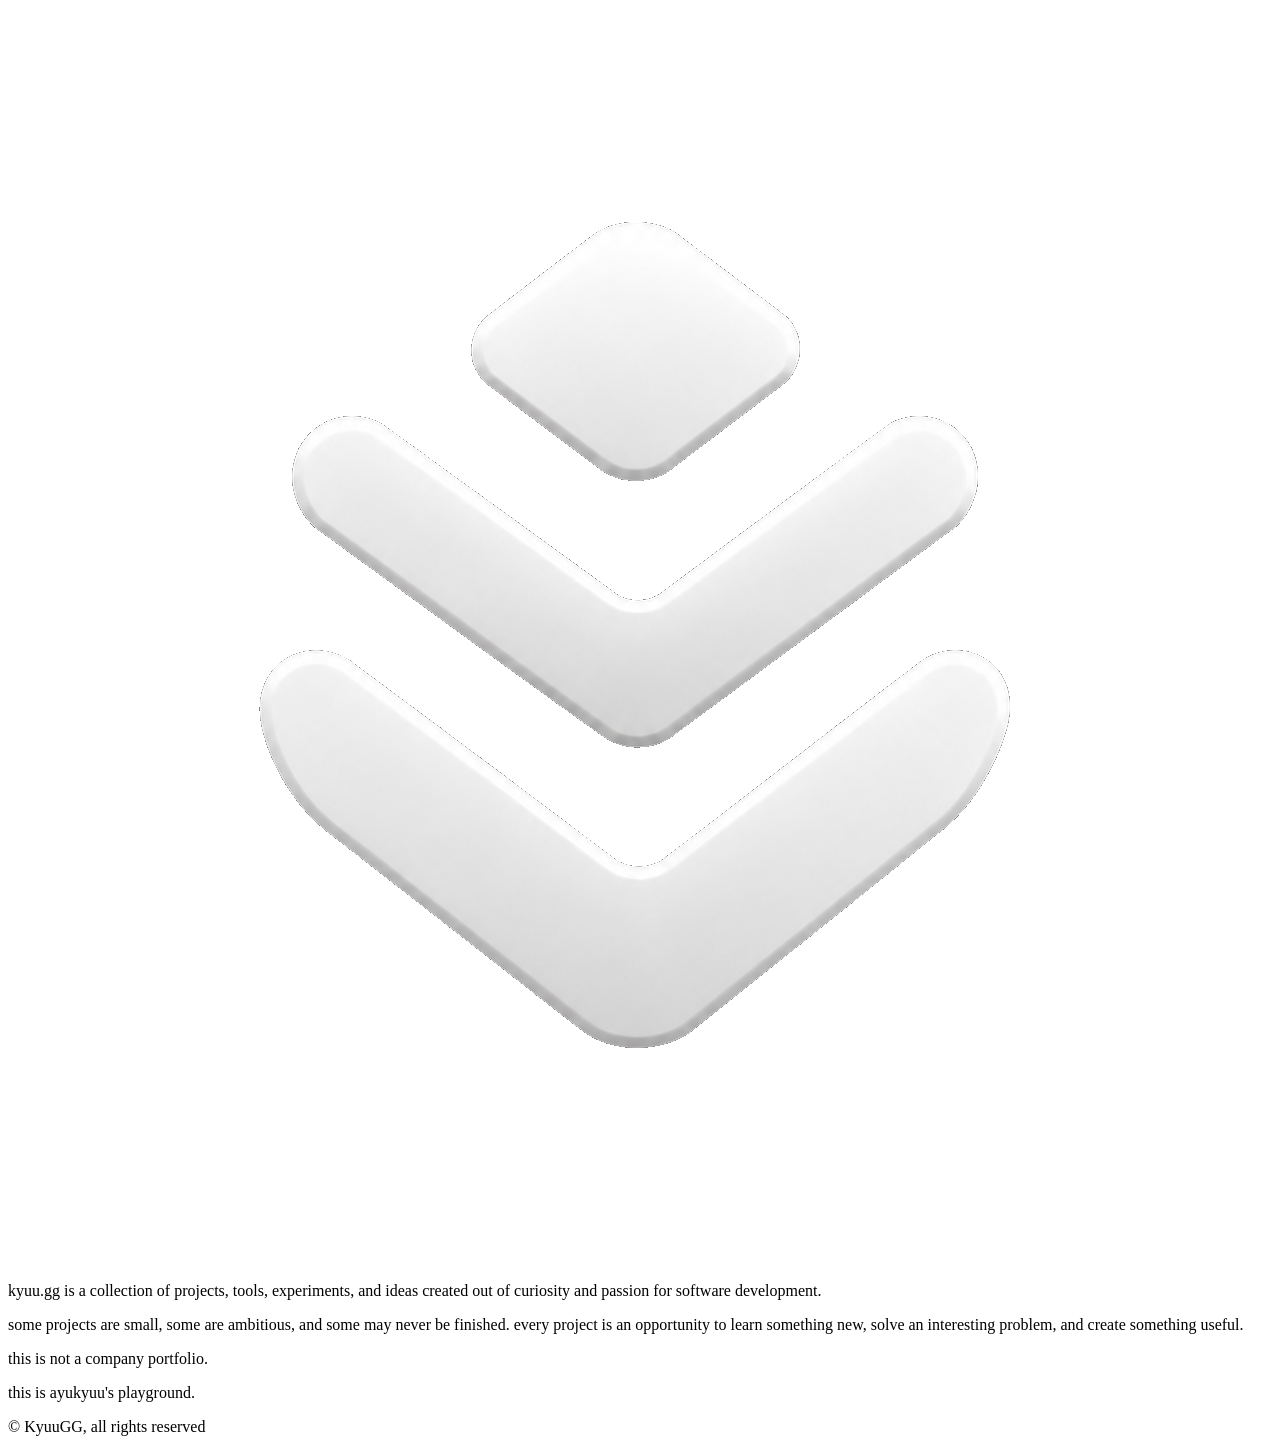
==== index.html @ 17409386 "initial website structure" ====
<!doctype html>
<html lang="en">
    <head>
        <meta charset="UTF-8" />
        <meta name="viewport" content="width=device-width, initial-scale=1.0" />
        <link rel="icon" href="./assets/logo.png" />
        <link rel="stylesheet" href="styles.css" />
        <link rel="preconnect" href="https://fonts.googleapis.com" />
        <link rel="preconnect" href="https://fonts.gstatic.com" crossorigin />
        <link
            href="https://fonts.googleapis.com/css2?family=Google+Sans+Code:ital,wght,MONO@0,300..800,1;1,300..800,1&display=swap"
            rel="stylesheet"
        />
        <title>kyuu.gg</title>
    </head>
    <body>
        <header>
            <img src="./assets/logo.png" alt="The kyuu.gg logo" />
        </header>
        <main>
            <p>
                kyuu.gg is a collection of projects, tools, experiments, and
                ideas created out of curiosity and passion for software
                development.
            </p>
            <p>
                some projects are small, some are ambitious, and some may never
                be finished. every project is an opportunity to learn something
                new, solve an interesting problem, and create something useful.
            </p>
            <p>this is not a company portfolio.</p>
            <p>this is ayukyuu's playground.</p>
        </main>
        <footer>
            <p>&copy; KyuuGG, all rights reserved</p>
        </footer>
    </body>
</html>
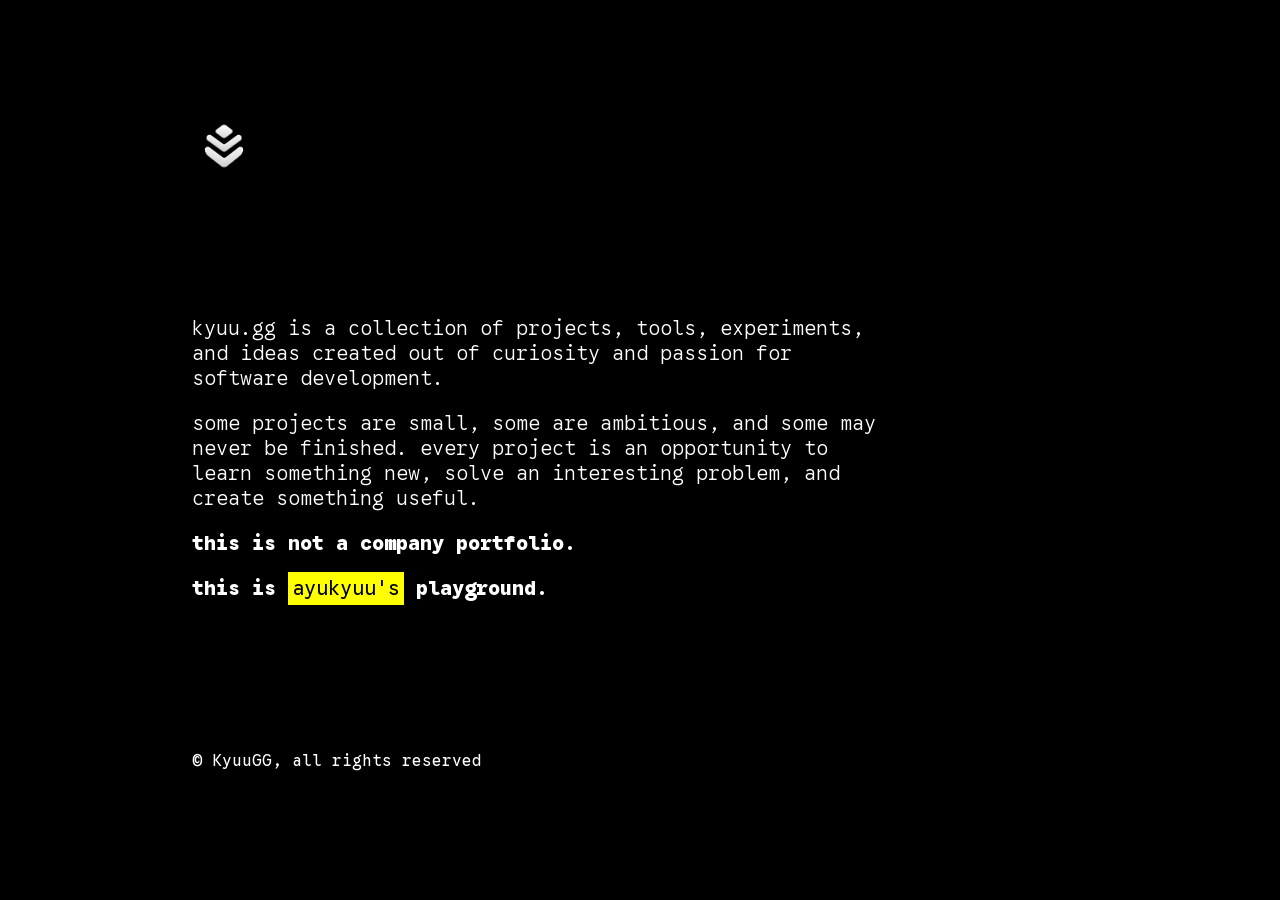
==== commit 4cdce3c5: "add font styling" ====
--- a/index.html
+++ b/index.html
@@ -14,25 +14,36 @@
         <title>kyuu.gg</title>
     </head>
     <body>
-        <header>
-            <img src="./assets/logo.png" alt="The kyuu.gg logo" />
-        </header>
-        <main>
-            <p>
-                kyuu.gg is a collection of projects, tools, experiments, and
-                ideas created out of curiosity and passion for software
-                development.
-            </p>
-            <p>
-                some projects are small, some are ambitious, and some may never
-                be finished. every project is an opportunity to learn something
-                new, solve an interesting problem, and create something useful.
-            </p>
-            <p>this is not a company portfolio.</p>
-            <p>this is ayukyuu's playground.</p>
-        </main>
-        <footer>
-            <p>&copy; KyuuGG, all rights reserved</p>
-        </footer>
+        <div id="main-container">
+            <header>
+                <img
+                    id="header-logo"
+                    src="./assets/logo.png"
+                    alt="The kyuu.gg logo"
+                />
+            </header>
+            <main>
+                <p class="light-font-paragraph">
+                    kyuu.gg is a collection of projects, tools, experiments, and
+                    ideas created out of curiosity and passion for software
+                    development.
+                </p>
+                <p class="light-font-paragraph">
+                    some projects are small, some are ambitious, and some may
+                    never be finished. every project is an opportunity to learn
+                    something new, solve an interesting problem, and create
+                    something useful.
+                </p>
+                <p class="heavy-font-paragraph">
+                    this is not a company portfolio.
+                </p>
+                <p class="heavy-font-paragraph">
+                    this is <mark>ayukyuu's</mark> playground.
+                </p>
+            </main>
+            <footer>
+                <p>&copy; KyuuGG, all rights reserved</p>
+            </footer>
+        </div>
     </body>
 </html>
--- a/styles.css
+++ b/styles.css
@@ -0,0 +1,37 @@
+body {
+    background: black;
+    color: white;
+    font-family: "Google Sans Code", sans-serif;
+    margin: 0;
+}
+
+#main-container {
+    width: min(1100px, 70%);
+    height: 100vh;
+    margin: 0 auto;
+    display: flex;
+    flex-direction: column;
+    justify-content: space-evenly;
+}
+
+#header-logo {
+    width: 64px;
+}
+
+.light-font-paragraph {
+    font-weight: 100;
+}
+
+.heavy-font-paragraph {
+    font-weight: 900;
+}
+
+main {
+    max-width: 700px;
+    font-size: clamp(16px, 2vw, 20px);
+}
+
+mark {
+    font-weight: 400;
+    padding: 4px;
+}
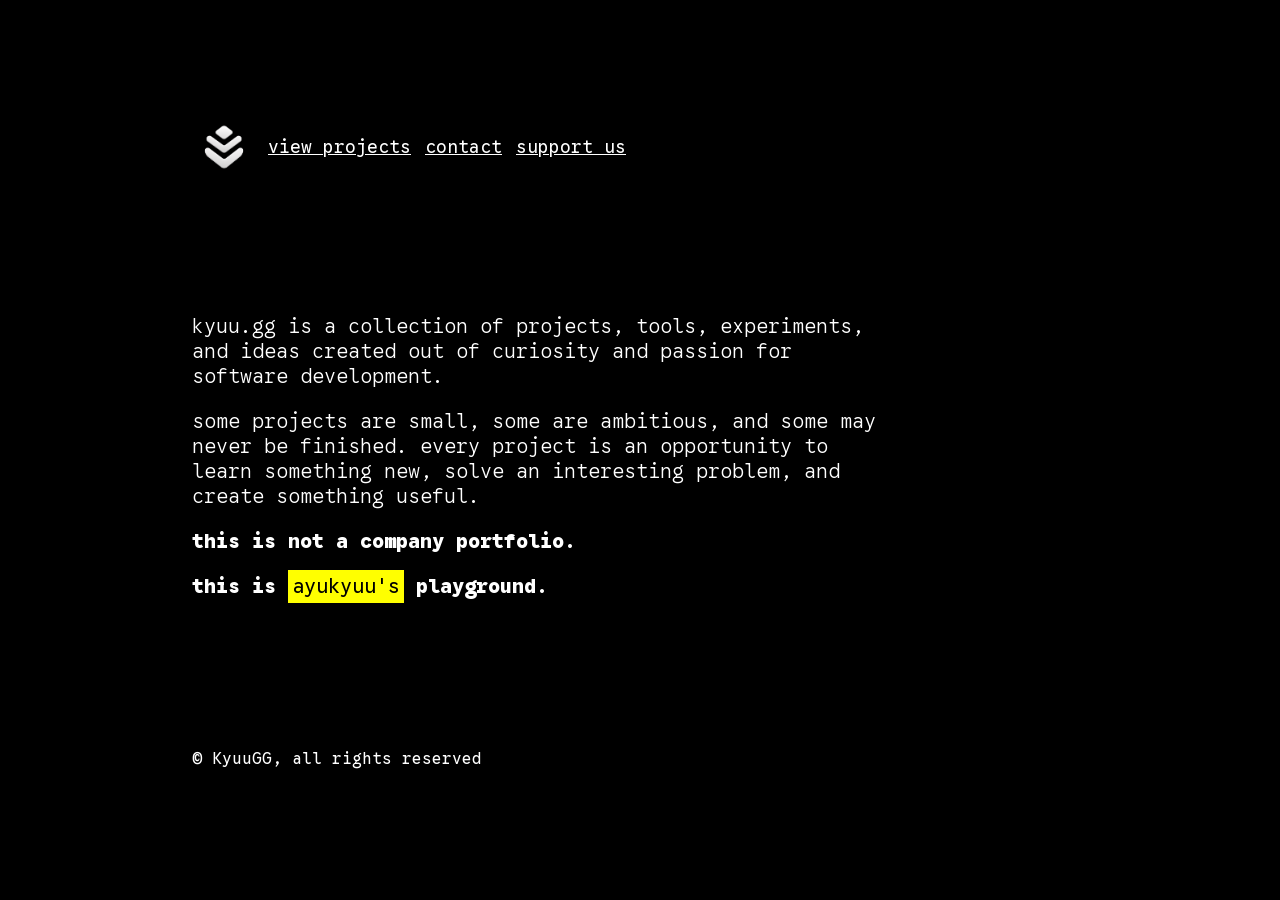
==== commit 11182a1d: "add extra heading elements" ====
--- a/index.html
+++ b/index.html
@@ -21,6 +21,9 @@
                     src="./assets/logo.png"
                     alt="The kyuu.gg logo"
                 />
+                <a href="asdf" class="header-font">view projects</a>
+                <a href="asdf" class="header-font">contact</a>
+                <a href="asdf" class="header-font">support us</a>
             </header>
             <main>
                 <p class="light-font-paragraph">
--- a/styles.css
+++ b/styles.css
@@ -18,12 +18,28 @@
     width: 64px;
 }
 
+.header-font {
+    margin-left: 10px;
+    color: white;
+    text-decoration: underline;
+    padding: 2px;
+    border-radius: 4px;
+}
+
 .light-font-paragraph {
     font-weight: 100;
 }
 
 .heavy-font-paragraph {
     font-weight: 900;
+}
+
+header {
+    display: flex;
+    align-items: center;
+    justify-content: start;
+    max-width: 700px;
+    font-size: clamp(12px, 2vw, 18px);
 }
 
 main {
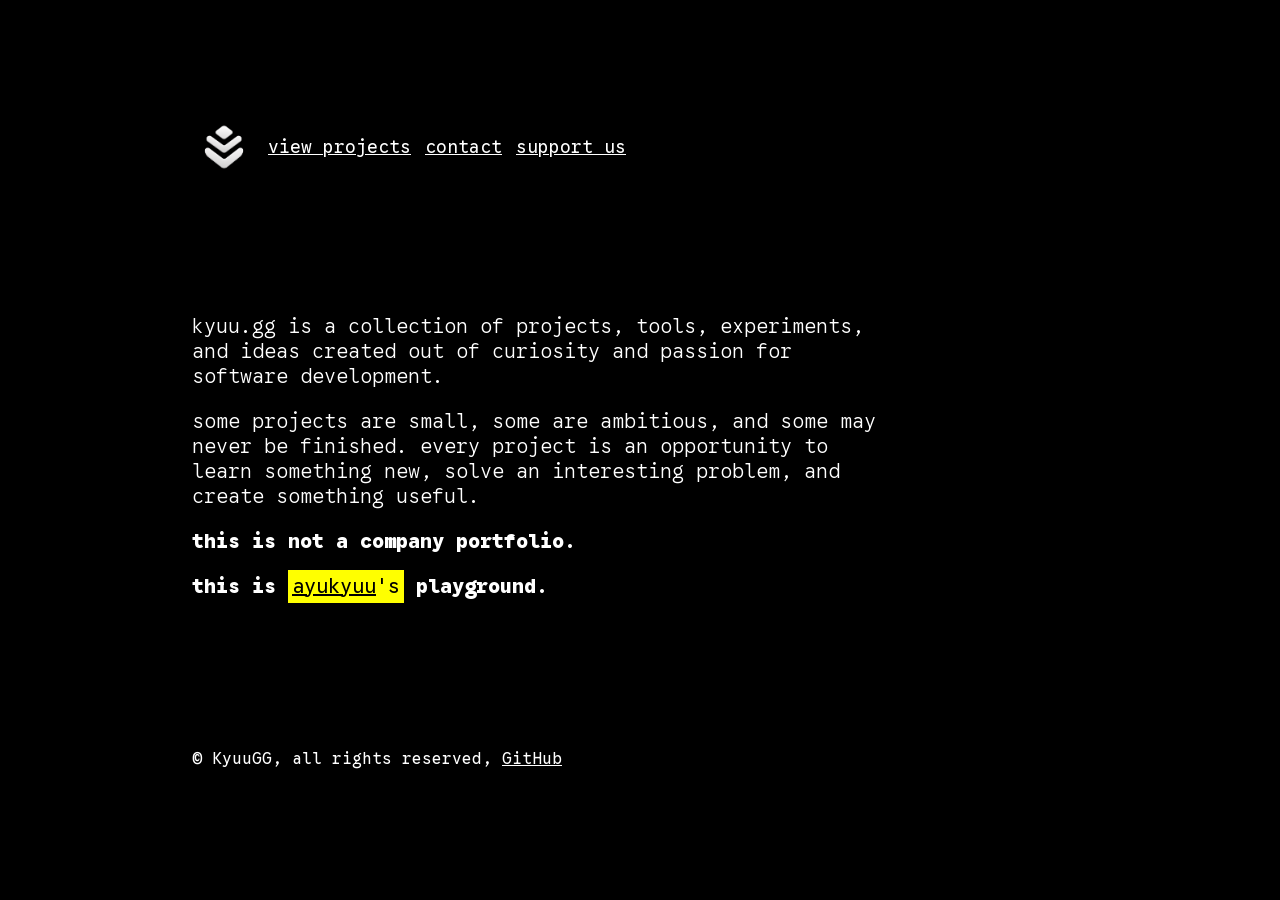
==== commit 41d76d57: "add footer links and fix resulting anchor tag styling" ====
--- a/index.html
+++ b/index.html
@@ -41,11 +41,22 @@
                     this is not a company portfolio.
                 </p>
                 <p class="heavy-font-paragraph">
-                    this is <mark>ayukyuu's</mark> playground.
+                    this is
+                    <mark
+                        ><a id="name-link" href="https://github.com/ayukyuu"
+                            >ayukyuu</a
+                        >'s</mark
+                    >
+                    playground.
                 </p>
             </main>
             <footer>
-                <p>&copy; KyuuGG, all rights reserved</p>
+                <p>
+                    &copy; KyuuGG, all rights reserved,
+                    <a class="footer-link" href="https://github.com/kyuugg"
+                        >GitHub</a
+                    >
+                </p>
             </footer>
         </div>
     </body>
--- a/styles.css
+++ b/styles.css
@@ -18,6 +18,11 @@
     width: 64px;
 }
 
+#name-link {
+    color: black;
+    text-decoration: underline;
+}
+
 .header-font {
     margin-left: 10px;
     color: white;
@@ -32,6 +37,10 @@
 
 .heavy-font-paragraph {
     font-weight: 900;
+}
+
+.footer-link {
+    color: white;
 }
 
 header {
@@ -50,4 +59,5 @@
 mark {
     font-weight: 400;
     padding: 4px;
+    color: black;
 }
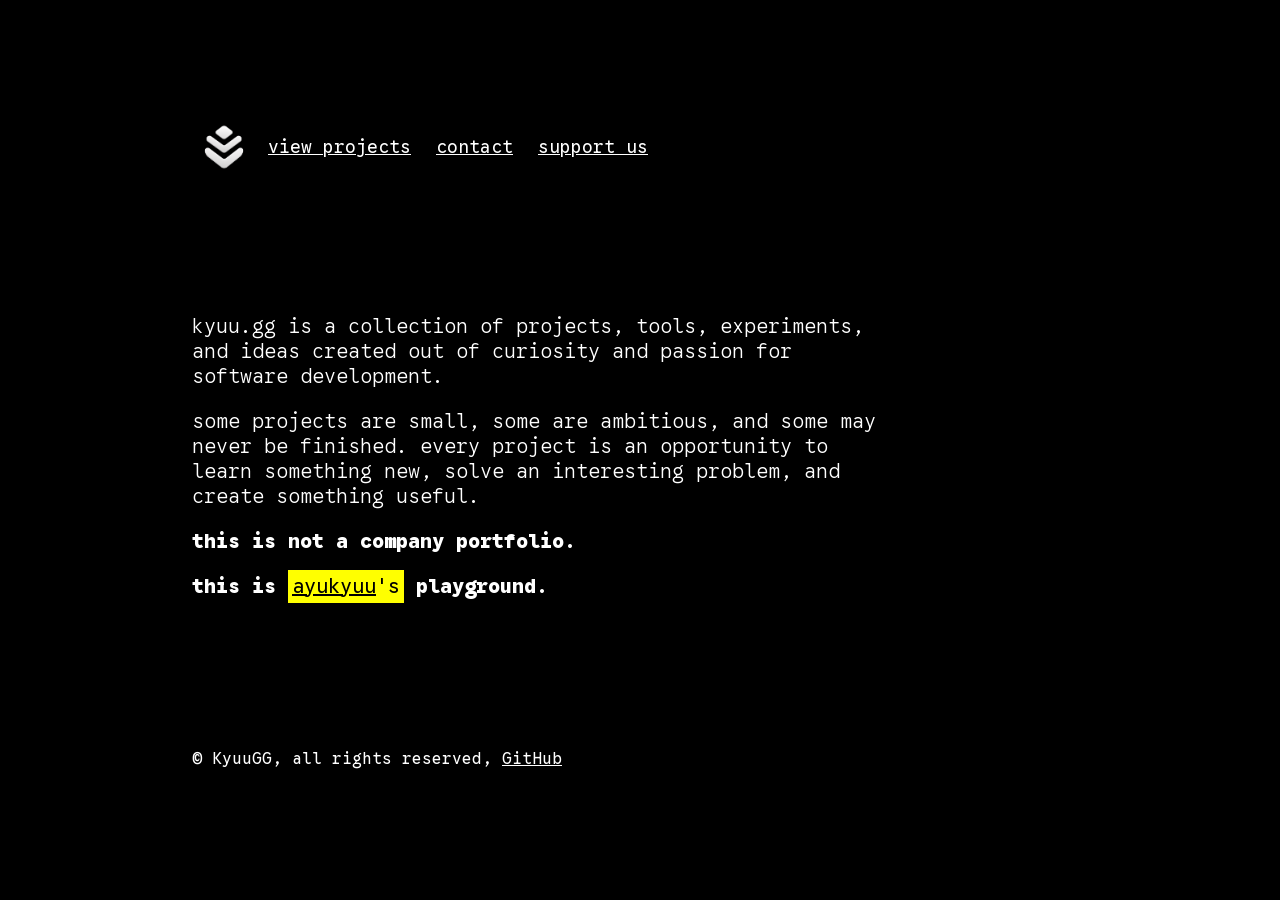
==== commit ef711ccb: "add nav bar in header" ====
--- a/index.html
+++ b/index.html
@@ -21,9 +21,13 @@
                     src="./assets/logo.png"
                     alt="The kyuu.gg logo"
                 />
-                <a href="asdf" class="header-font">view projects</a>
-                <a href="asdf" class="header-font">contact</a>
-                <a href="asdf" class="header-font">support us</a>
+                <nav>
+                    <a href="comingsoon.html" class="header-font"
+                        >view projects</a
+                    >
+                    <a href="comingsoon.html" class="header-font">contact</a>
+                    <a href="comingsoon.html" class="header-font">support us</a>
+                </nav>
             </header>
             <main>
                 <p class="light-font-paragraph">
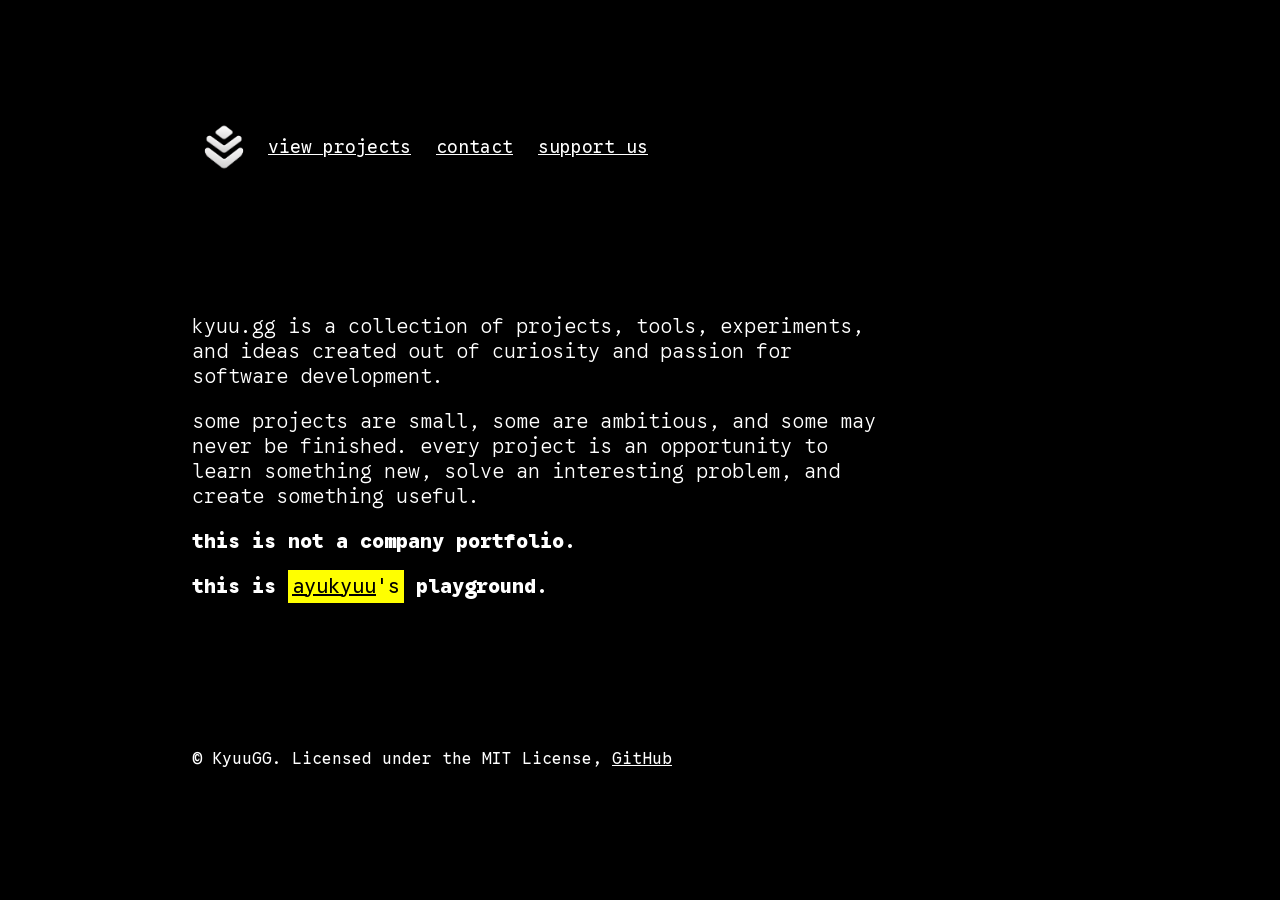
==== commit e77a07e3: "add readme and license as well as change license indications" ====
--- a/index.html
+++ b/index.html
@@ -56,7 +56,7 @@
             </main>
             <footer>
                 <p>
-                    &copy; KyuuGG, all rights reserved,
+                    &copy; KyuuGG. Licensed under the MIT License,
                     <a class="footer-link" href="https://github.com/kyuugg"
                         >GitHub</a
                     >
